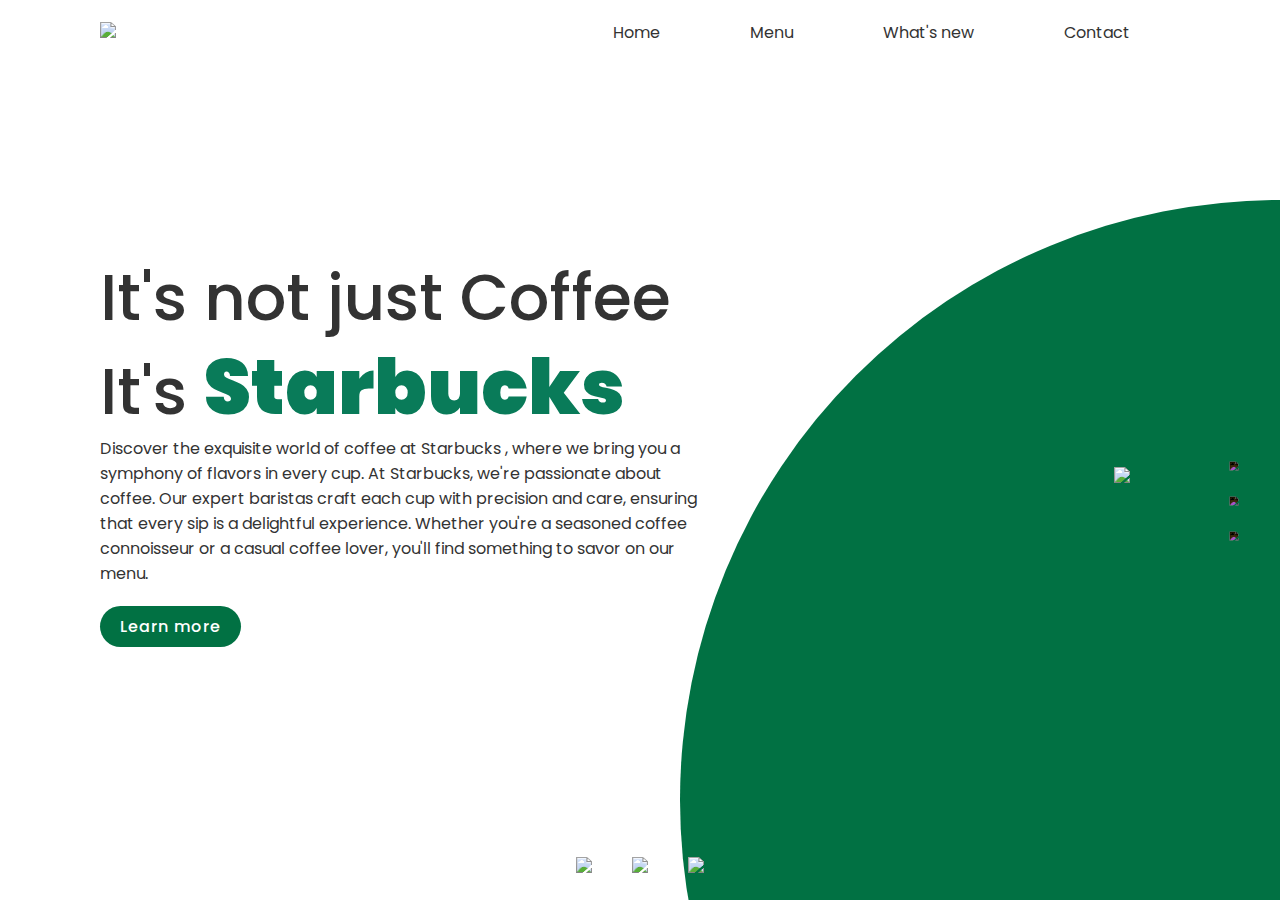
==== index.html @ be8ad5bc "changed the lorem with a proper about discription" ====
<!DOCTYPE html>
<html lang="en">
  <head>
    <meta charset="UTF-8" />
    <link rel="stylesheet" href="style.css" />
    <link rel="icon" type="image/x-icon" href="/images/logo.png">
    <title>Starbucks Website Landing Pages</title>
  </head>
  <body>
    <section>
      <div class="circle"></div>
      <header>
        <a href="#" class="logo"> <img src="images/logo.png" /></a>
        <ul class="nav-hover" style="list-style-type: none;">
          <li><a href="Home.html" class="menu-btn">Home</a></li>
          <li><a href="menu.html" class "menu-btn">Menu</a></li>
          <li><a href="#">What's new</a></li>
          <li><a href="#">Contact</a></li>
        </ul>
        
      </header>
      <div class="content">
        <div class="textBox">
          <h2>It's not just Coffee <br />It's <span>Starbucks</span></h2>
          <p>
            Discover the exquisite world of coffee at Starbucks , where we bring you a symphony of flavors in every cup.

At Starbucks, we're passionate about coffee. Our expert baristas craft each cup with precision and care, ensuring that every sip is a delightful experience. Whether you're a seasoned coffee connoisseur or a casual coffee lover, you'll find something to savor on our menu.
          </p>
          <a href="#">Learn more</a>
        </div>
        <div class="imgBox">
          <img src="images/img1.png" class="starbucks" />
        </div>
      </div>
      <ul class="thumb">
        <li>
          <img
            src="images/thumb1.png"
            onclick="imgSlider('img1.png');changeCircleColor('#017143')"
          />
        </li>
        <li>
          <img
            src="images/thumb2.png"
            onclick="imgSlider('img2.png');changeCircleColor('#eb7495')"
          />
        </li>
        <li>
          <img
            src="images/thumb3.png"
            onclick="imgSlider('img3.png');changeCircleColor('#d752b1')"
          />
        </li>
      </ul>
      <ul class="sci">
        <li>
          <a href="#"><img src="images/facebook.png" /></a>
        </li>
        <li>
          <a href="https://twitter.com/Tarunrathod_19?t=I5dAHzPbBHw-aefuZdtOfw&s=08"><img src="images/twitter.png" /></a>
        </li>
        <li>
          <a href="https://www.instagram.com/_.tarunnn.rathoddd._"><img src="images/instagram.png" /></a>
        </li>
      </ul>
    </section>
    <script type="text/javascript">
      function imgSlider(anything) {
        document.querySelector(".starbucks").src = anything;
      }
      function changeCircleColor(color) {
        const circle = document.querySelector(".circle");
        circle.style.background = color;
      }
    </script>
  </body>
</html>
---- style.css ----
@import url("https://fonts.googleapis.com/css?family=Poppins:200,300,400,500,600,700,800,900display=swap");
* {
  margin: 0;
  padding: 0;
  box-sizing: border-box;
  font-family: "Poppins", sans-serif;
}
section {
  position: absolute;
  width: 100%;
  min-height: 100vh;
  padding: 100px;
  display: flex;
  justify-content: space-between;
  align-items: center;
  background: #fff;
}
header {
  position: absolute;
  top: 0;
  left: 0;
  width: 100%;
  padding: 20px 100px;
  display: flex;
  justify-content: space-between;
  align-items: center;
}
header .logo {
  position: relative;
  max-width: 80px;
}
header ul {
  list-style: none;
  position: relative;
  display: flex;
  
}
header ul li a {
  position:relative;
  z-index: 1;
  display: inline-block;
  color: #333;
  font-weight: 400;
  margin-left: 40px;
  text-decoration: none;
  margin-right: 50px;
}
header ul li a:hover {
  color: #ffffff;
}
header ul li a:after {
  display: block;
  position: absolute;
  top: 0;
  left: 0;
  bottom: 0;
  right: 0;
  margin: auto;
  width: 100%;
  height: 1px;
  content: '.';
  color: transparent;
  background: #017143;
  visibility: none;
  opacity: 0;
  z-index: -1;
}
header ul li a:hover:after {
  opacity: 1;
  visibility: visible;
  height: 100%;
  border-radius: 150px;
border-color: #017143 !important;
transition: all 0.3s ease 0s;
}


@-moz-keyframes fill {
  0% {
    width: 0%;
    height: 1px;
  }
  50% {
    width: 100%;
    height: 1px;
  }
  100% {
    width: 100%;
    height: 100%;
    background: #333;
  }
}

/* Keyframes */
@-moz-keyframes circle {
  0% {
    width: 1px;
    top: 0;
    left: 0;
    bottom: 0;
    right: 0;
    margin: auto;
    height: 1px;
    z-index: -1;
    background: #eee;
    border-radius: 100%;
  }
  100% {
    background: #aaa;
    height: 5000%;
    width: 5000%;
    z-index: -1;
    top: 0;
    bottom: 0;
    left: 0;
    right: 0;
    margin: auto;
    border-radius: 0;
  }
}
.content {
  position: relative;
  width: 100%;
  display: flex;
  justify-content: space-between;
  align-items: center;
}
.content .textBox {
  position: relative;
  max-width: 600px;
}
.content .textBox h2 {
  color: #333;
  font-size: 4em;
  line-height: 1.4em;
  font-weight: 500;
}
.content .textBox h2 span {
  color: #097b59;
  font-size: 1.2em;
  font-weight: 900;
}
.content .textBox p {
  color: #333;
}
.content .textBox a:hover {
  transform: translateX(19%);
}
.content .textBox a {
  display: inline-block;
  margin-top: 20px;
  padding: 8px 20px;
  background: #017143;
  color: #fff;
  border-radius: 40px;
  font-weight: 500;
  letter-spacing: 1px;
  text-decoration: none;
}
.content .imgBox {
  width: 600px;
  display: flex;
  justify-content: flex-end;
  padding-right: 50px;
  margin-top: 50px;
}
.content .imgBox img {
  max-width: 340px;
}
.thumb {
  position: absolute;
  left: 50%;
  bottom: 20px;
  transform: translateX(-50%);
  display: flex;
}
.thumb li {
  list-style: none;
  display: inline-block;
  margin: 0 20px;
  cursor: pointer;
  transition: 0.5s;
}
.thumb li:hover {
  transform: translateY(-15px);
}
.thumb li img {
  max-width: 60px;
}
.sci {
  position: absolute;
  top: 50%;
  right: 30px;
  transform: translate(-50%);
  display: flex;
  justify-content: center;
  align-items: center;
  flex-direction: column;
}
.sci li {
  list-style: none;
}
.sci li a {
  display: inline-block;
  margin: 5px 0;
  transform: scale(0.6);
  filter: invert(1);
}
.sci li a:hover {
  transform: translateY(-10px);
}
.circle {
  position: absolute;
  top: 0;
  left: 0;
  width: 100%;
  height: 100%;
  background: #017143;
  clip-path: circle(600px at right 800px);
}
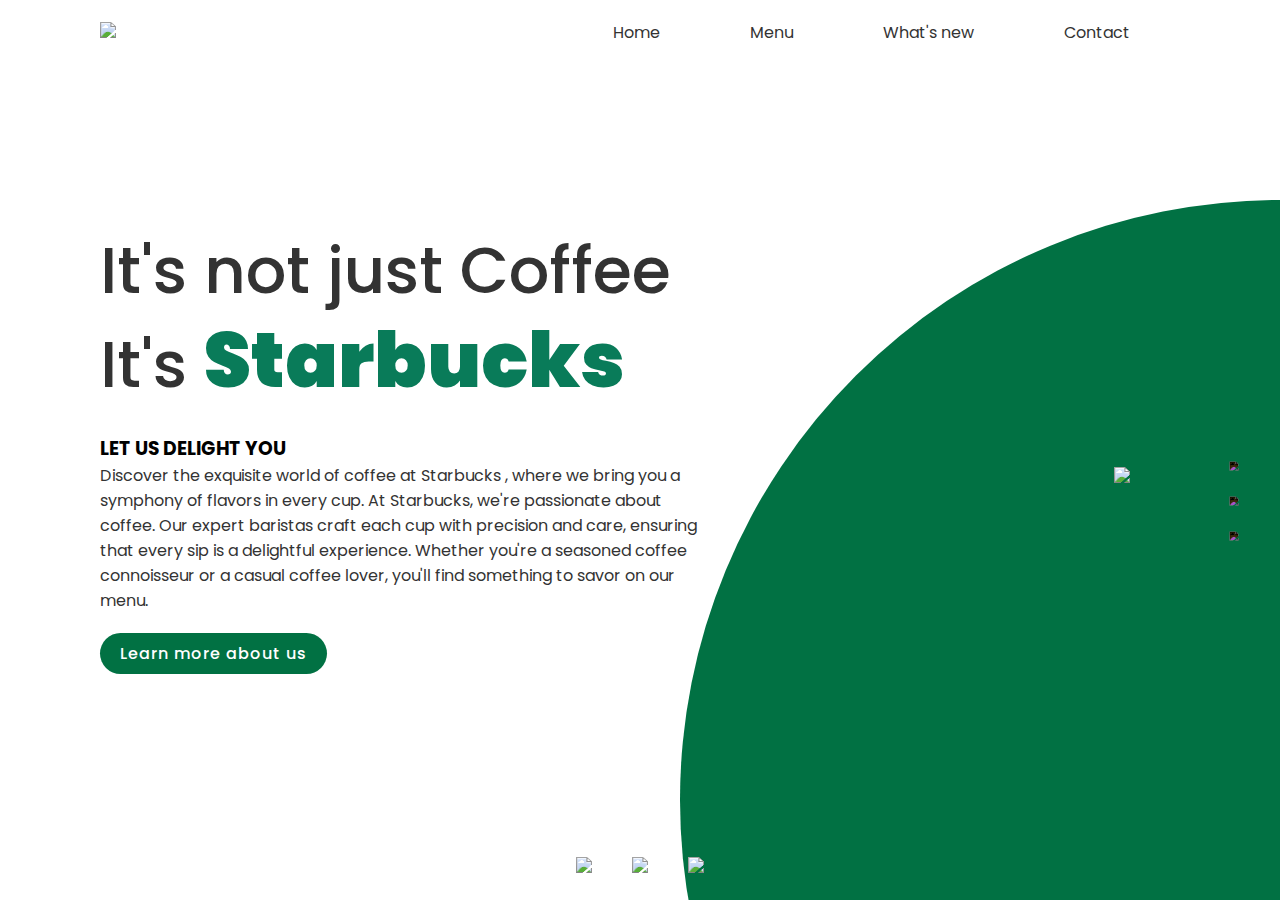
==== commit a79162eb: "conflict problem" ====
--- a/index.html
+++ b/index.html
@@ -22,12 +22,15 @@
       <div class="content">
         <div class="textBox">
           <h2>It's not just Coffee <br />It's <span>Starbucks</span></h2>
+          <br>
+          <h3>LET US DELIGHT YOU</h3>
+          
           <p>
             Discover the exquisite world of coffee at Starbucks , where we bring you a symphony of flavors in every cup.
 
-At Starbucks, we're passionate about coffee. Our expert baristas craft each cup with precision and care, ensuring that every sip is a delightful experience. Whether you're a seasoned coffee connoisseur or a casual coffee lover, you'll find something to savor on our menu.
+At Starbucks, we're passionate about coffee. Our expert baristas craft each cup with precision and care, ensuring that every sip is a delightful experience. Whether you're a seasoned coffee connoisseur or a casual coffee lover, you'll find something to savor on our menu. 
           </p>
-          <a href="#">Learn more</a>
+          <a href="#">Learn more about us</a>
         </div>
         <div class="imgBox">
           <img src="images/img1.png" class="starbucks" />
--- a/style.css
+++ b/style.css
@@ -30,93 +30,16 @@
   max-width: 80px;
 }
 header ul {
-  list-style: none;
   position: relative;
   display: flex;
-  
 }
 header ul li a {
-  position:relative;
-  z-index: 1;
   display: inline-block;
   color: #333;
   font-weight: 400;
   margin-left: 40px;
   text-decoration: none;
   margin-right: 50px;
-}
-header ul li a:hover {
-  color: #ffffff;
-}
-header ul li a:after {
-  display: block;
-  position: absolute;
-  top: 0;
-  left: 0;
-  bottom: 0;
-  right: 0;
-  margin: auto;
-  width: 100%;
-  height: 1px;
-  content: '.';
-  color: transparent;
-  background: #017143;
-  visibility: none;
-  opacity: 0;
-  z-index: -1;
-}
-header ul li a:hover:after {
-  opacity: 1;
-  visibility: visible;
-  height: 100%;
-  border-radius: 150px;
-border-color: #017143 !important;
-transition: all 0.3s ease 0s;
-}
-
-
-@-moz-keyframes fill {
-  0% {
-    width: 0%;
-    height: 1px;
-  }
-  50% {
-    width: 100%;
-    height: 1px;
-  }
-  100% {
-    width: 100%;
-    height: 100%;
-    background: #333;
-  }
-}
-
-/* Keyframes */
-@-moz-keyframes circle {
-  0% {
-    width: 1px;
-    top: 0;
-    left: 0;
-    bottom: 0;
-    right: 0;
-    margin: auto;
-    height: 1px;
-    z-index: -1;
-    background: #eee;
-    border-radius: 100%;
-  }
-  100% {
-    background: #aaa;
-    height: 5000%;
-    width: 5000%;
-    z-index: -1;
-    top: 0;
-    bottom: 0;
-    left: 0;
-    right: 0;
-    margin: auto;
-    border-radius: 0;
-  }
 }
 .content {
   position: relative;
@@ -218,3 +141,8 @@
   background: #017143;
   clip-path: circle(600px at right 800px);
 }
+
+ul.nav-hover li a:hover{
+   color: #097b59;
+   transform: translateY(-3px);
+}
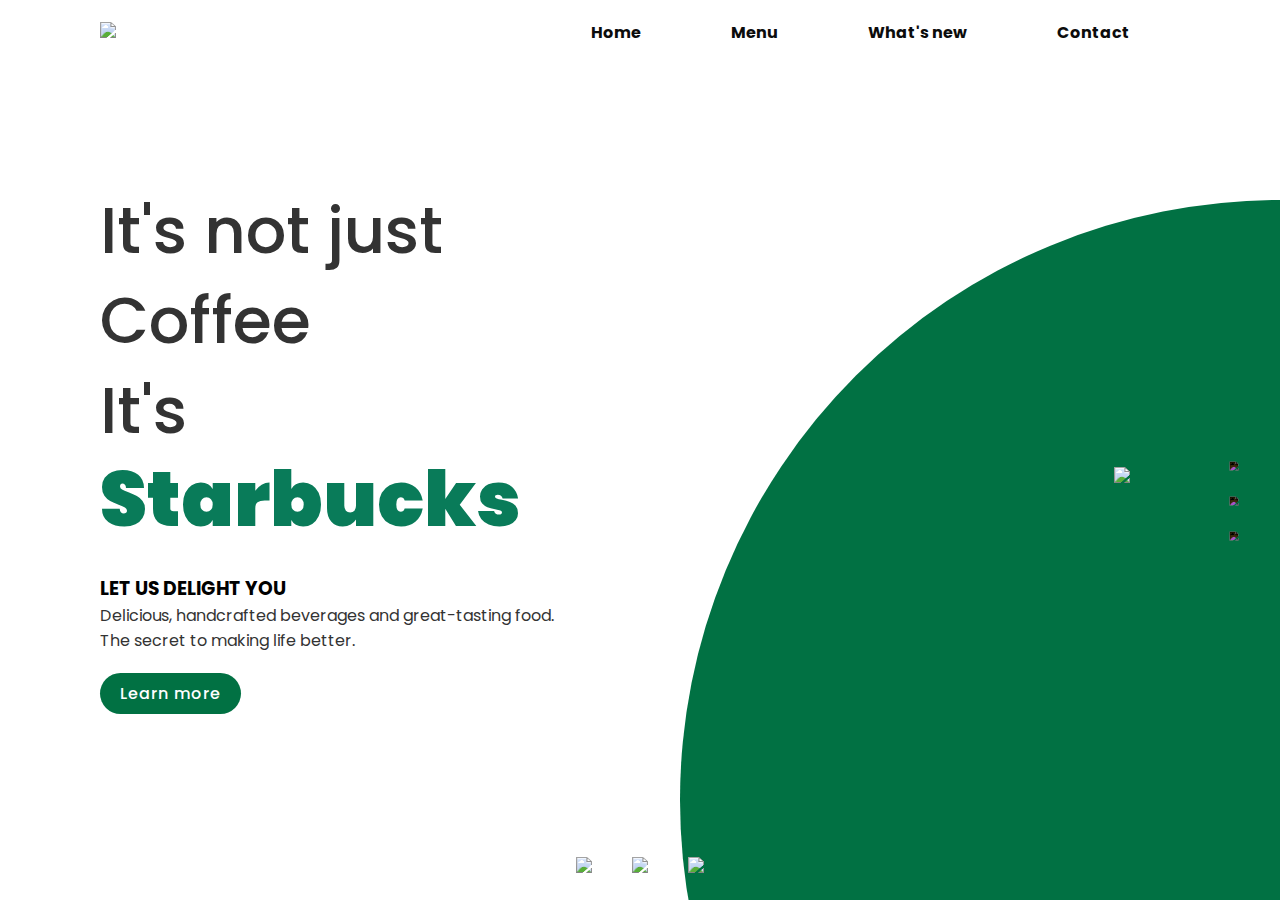
==== commit 3a5862d9: "i have change hover effect in form of zoom in and zoom out and color change" ====
--- a/index.html
+++ b/index.html
@@ -11,13 +11,14 @@
       <div class="circle"></div>
       <header>
         <a href="#" class="logo"> <img src="images/logo.png" /></a>
-        <ul class="nav-hover" style="list-style-type: none;">
+        <nav>
+        <ul class="nav-links" style="list-style-type: none;">
           <li><a href="Home.html" class="menu-btn">Home</a></li>
           <li><a href="menu.html" class "menu-btn">Menu</a></li>
           <li><a href="#">What's new</a></li>
           <li><a href="#">Contact</a></li>
         </ul>
-        
+      </nav>
       </header>
       <div class="content">
         <div class="textBox">
@@ -26,11 +27,11 @@
           <h3>LET US DELIGHT YOU</h3>
           
           <p>
-            Discover the exquisite world of coffee at Starbucks , where we bring you a symphony of flavors in every cup.
-
-At Starbucks, we're passionate about coffee. Our expert baristas craft each cup with precision and care, ensuring that every sip is a delightful experience. Whether you're a seasoned coffee connoisseur or a casual coffee lover, you'll find something to savor on our menu. 
+            Delicious, handcrafted beverages and great-tasting food.
+            <br>
+            The secret to making life better.  
           </p>
-          <a href="#">Learn more about us</a>
+          <a href="#">Learn more</a>
         </div>
         <div class="imgBox">
           <img src="images/img1.png" class="starbucks" />
@@ -61,7 +62,7 @@
           <a href="#"><img src="images/facebook.png" /></a>
         </li>
         <li>
-          <a href="https://twitter.com/Tarunrathod_19?t=I5dAHzPbBHw-aefuZdtOfw&s=08"><img src="images/twitter.png" /></a>
+          <a href="https://twitter.com/Tarunrathod_19?t=I5dAHzPbBHw-aefuZdtOfw&s=08"><img src="/images/icons8-twitterx-48.png" /></a>
         </li>
         <li>
           <a href="https://www.instagram.com/_.tarunnn.rathoddd._"><img src="images/instagram.png" /></a>
--- a/style.css
+++ b/style.css
@@ -24,6 +24,14 @@
   display: flex;
   justify-content: space-between;
   align-items: center;
+  
+}
+nav{
+  margin-left: auto;
+
+}
+.nav-hover:hover{
+  background-color: #564c4d;
 }
 header .logo {
   position: relative;
@@ -142,7 +150,14 @@
   clip-path: circle(600px at right 800px);
 }
 
-ul.nav-hover li a:hover{
-   color: #097b59;
-   transform: translateY(-3px);
+.nav-links a {
+  text-decoration: none;
+  color: #0c0c0c;
+  font-weight: bold;
+  transition: color 0.3s ease-in-out, transform 0.3s ease-in-out; 
 }
+
+.nav-links a:hover {
+  color: #1e6d33;
+  transform: scale(1.4); 
+}
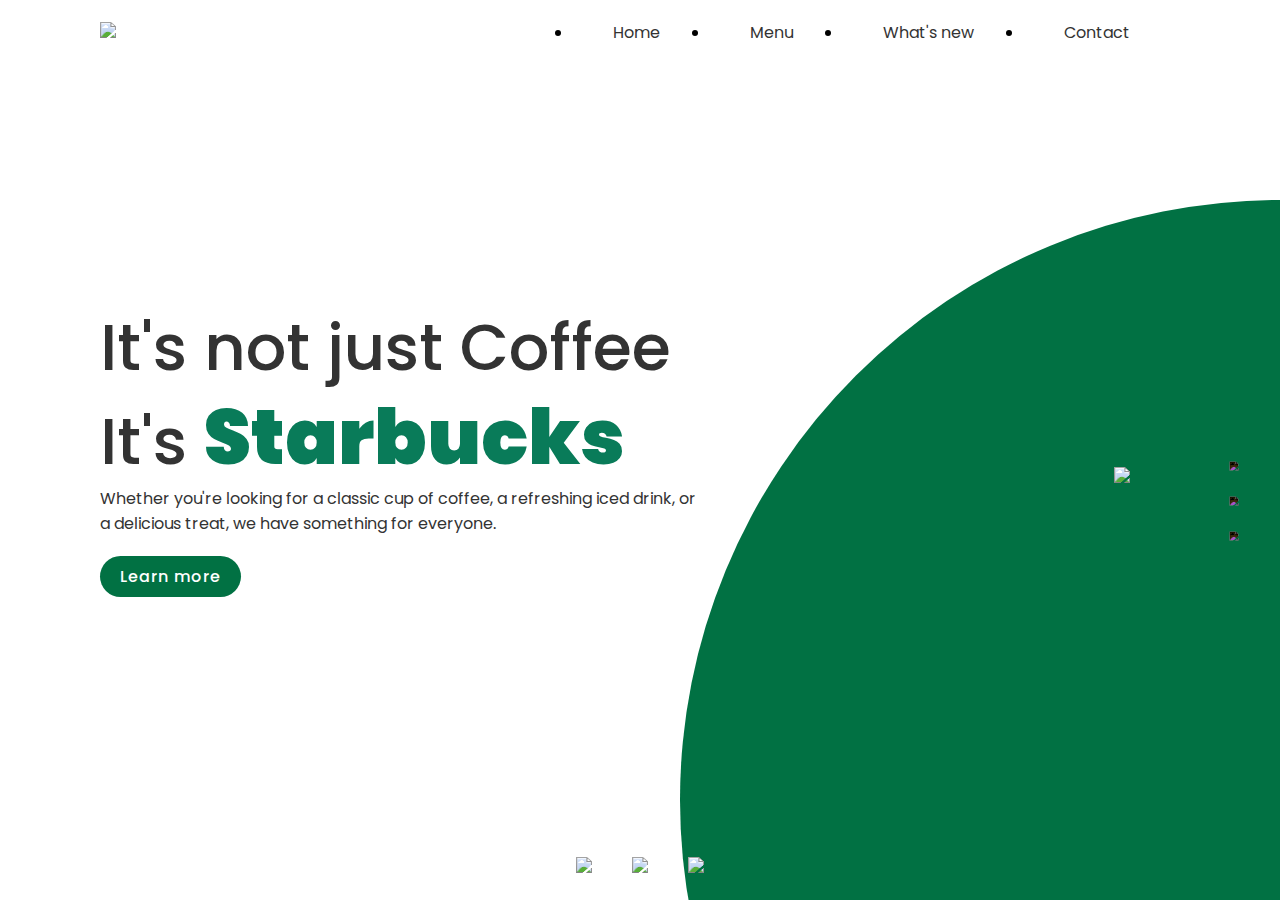
==== commit 772d6f04: "changed lorem text" ====
--- a/index.html
+++ b/index.html
@@ -3,7 +3,6 @@
   <head>
     <meta charset="UTF-8" />
     <link rel="stylesheet" href="style.css" />
-    <link rel="icon" type="image/x-icon" href="/images/logo.png">
     <title>Starbucks Website Landing Pages</title>
   </head>
   <body>
@@ -11,25 +10,19 @@
       <div class="circle"></div>
       <header>
         <a href="#" class="logo"> <img src="images/logo.png" /></a>
-        <nav>
-        <ul class="nav-links" style="list-style-type: none;">
+        <ul>
           <li><a href="Home.html" class="menu-btn">Home</a></li>
-          <li><a href="menu.html" class "menu-btn">Menu</a></li>
+          <li><a href="menu.html" class="menu-btn">Menu</a></li>
           <li><a href="#">What's new</a></li>
           <li><a href="#">Contact</a></li>
+          
         </ul>
-      </nav>
       </header>
       <div class="content">
         <div class="textBox">
           <h2>It's not just Coffee <br />It's <span>Starbucks</span></h2>
-          <br>
-          <h3>LET US DELIGHT YOU</h3>
-          
           <p>
-            Delicious, handcrafted beverages and great-tasting food.
-            <br>
-            The secret to making life better.  
+            Whether you're looking for a classic cup of coffee, a refreshing iced drink, or a delicious treat, we have something for everyone.
           </p>
           <a href="#">Learn more</a>
         </div>
@@ -62,7 +55,7 @@
           <a href="#"><img src="images/facebook.png" /></a>
         </li>
         <li>
-          <a href="https://twitter.com/Tarunrathod_19?t=I5dAHzPbBHw-aefuZdtOfw&s=08"><img src="/images/icons8-twitterx-48.png" /></a>
+          <a href="https://twitter.com/Tarunrathod_19?t=I5dAHzPbBHw-aefuZdtOfw&s=08"><img src="images/twitter.png" /></a>
         </li>
         <li>
           <a href="https://www.instagram.com/_.tarunnn.rathoddd._"><img src="images/instagram.png" /></a>
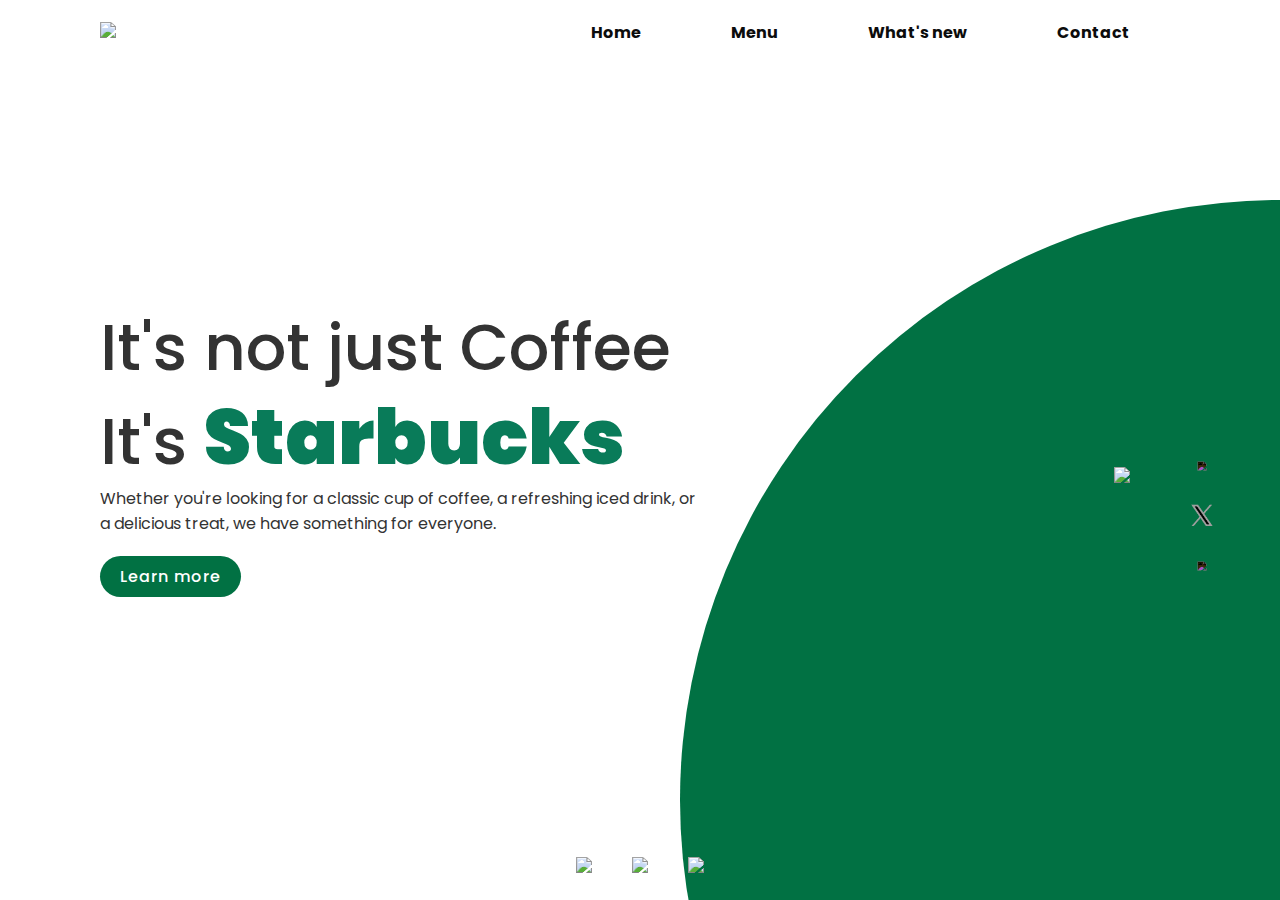
==== commit 46d771d1: "Merge d9ed2bc4e7bb1f3a55a71d632f1b1a2f5456df1e into ecf54dbcc103413cf622dda34d846cf04f0bb985" ====
--- a/index.html
+++ b/index.html
@@ -3,26 +3,30 @@
   <head>
     <meta charset="UTF-8" />
     <link rel="stylesheet" href="style.css" />
+    <link rel="icon" type="image/x-icon" href="/images/logo.png">
     <title>Starbucks Website Landing Pages</title>
+    <link rel="icon" type="image/x-icon" href="/images/logo.png"> 
   </head>
   <body>
     <section>
       <div class="circle"></div>
       <header>
         <a href="#" class="logo"> <img src="images/logo.png" /></a>
-        <ul>
+        <div class="toggle" onclick="toggleMenu();"></div>
+        <ul class="nav-hover navigation" style="list-style-type: none;">
           <li><a href="Home.html" class="menu-btn">Home</a></li>
-          <li><a href="menu.html" class="menu-btn">Menu</a></li>
+          <li><a href="menu.html" class "menu-btn">Menu</a></li>
           <li><a href="#">What's new</a></li>
           <li><a href="#">Contact</a></li>
-          
         </ul>
+        
       </header>
       <div class="content">
         <div class="textBox">
           <h2>It's not just Coffee <br />It's <span>Starbucks</span></h2>
+    
           <p>
-            Whether you're looking for a classic cup of coffee, a refreshing iced drink, or a delicious treat, we have something for everyone.
+            Whether you're looking for a classic cup of coffee, a refreshing iced drink, or a delicious treat, we have something for everyone. 
           </p>
           <a href="#">Learn more</a>
         </div>
@@ -34,19 +38,19 @@
         <li>
           <img
             src="images/thumb1.png"
-            onclick="imgSlider('img1.png');changeCircleColor('#017143')"
+            onclick="imgSlider('images/img1.png');changeCircleColor('#017143')"
           />
         </li>
         <li>
           <img
             src="images/thumb2.png"
-            onclick="imgSlider('img2.png');changeCircleColor('#eb7495')"
+            onclick="imgSlider('images/img2.png');changeCircleColor('#eb7495')"
           />
         </li>
         <li>
           <img
             src="images/thumb3.png"
-            onclick="imgSlider('img3.png');changeCircleColor('#d752b1')"
+            onclick="imgSlider('images/img3.png');changeCircleColor('#d752b1')"
           />
         </li>
       </ul>
@@ -55,7 +59,7 @@
           <a href="#"><img src="images/facebook.png" /></a>
         </li>
         <li>
-          <a href="https://twitter.com/Tarunrathod_19?t=I5dAHzPbBHw-aefuZdtOfw&s=08"><img src="images/twitter.png" /></a>
+          <a href="https://twitter.com/Tarunrathod_19?t=I5dAHzPbBHw-aefuZdtOfw&s=08"><img src="/images/icons8-twitterx-48.png" /></a>
         </li>
         <li>
           <a href="https://www.instagram.com/_.tarunnn.rathoddd._"><img src="images/instagram.png" /></a>
@@ -70,6 +74,13 @@
         const circle = document.querySelector(".circle");
         circle.style.background = color;
       }
+
+      function toggleMenu(){
+        var menuToggle = document.querySelector('.toggle');
+        var navigation = document.querySelector('.navigation')
+        menuToggle.classList.toggle('active')
+        navigation.classList.toggle('active')
+      }
     </script>
   </body>
 </html>
--- a/style.css
+++ b/style.css
@@ -24,14 +24,6 @@
   display: flex;
   justify-content: space-between;
   align-items: center;
-  
-}
-nav{
-  margin-left: auto;
-
-}
-.nav-hover:hover{
-  background-color: #564c4d;
 }
 header .logo {
   position: relative;
@@ -149,15 +141,73 @@
   background: #017143;
   clip-path: circle(600px at right 800px);
 }
-
-.nav-links a {
+.nav-hover a {
   text-decoration: none;
   color: #0c0c0c;
   font-weight: bold;
-  transition: color 0.3s ease-in-out, transform 0.3s ease-in-out; 
-}
-
-.nav-links a:hover {
+  transition: color 0.3s ease-in-out, transform 0.3s ease-in-out;
+}
+
+.nav-hover a:hover {
   color: #1e6d33;
-  transform: scale(1.4); 
-}
+  transform: scale(1.4);
+}
+
+
+/* Media Query */
+
+@media (max-width: 991px){
+  header{
+    padding: 20px;
+  }   
+  header .logo{
+    max-width: 60px;
+  }
+  header ul{
+    position: relative;
+    display: none;
+  }
+  .toggle{
+    position: relative;
+    width: 55px;
+    height: 55px;
+    cursor: pointer;
+    background: url(./images/menu.png);
+    background-size: 43px;
+    background-position: center;
+    background-repeat: no-repeat;
+    filter: invert(1);
+    z-index: 11;
+  }
+  .toggle.active{
+    position: fixed;
+    right: 20px;
+    background: url(./images/close.png);
+    background-size: 25px;
+    background-position: center;
+    background-repeat: no-repeat;
+    filter: invert(1);
+  }
+  header ul.navigation.active{
+    position: fixed;
+    top: 0;
+    left: 0;
+    width: 100%;
+    height: 35%;
+    display: flex;
+    justify-content: center;
+    align-items: center;
+    flex-direction: column;
+    background: #fff;
+    z-index: 10;
+  }
+  header ul li a{
+    font-size: 1.5em;
+    font-weight: 400;
+    margin: 5px 0;
+    text-decoration: none;
+  }
+  section{
+    padding: 20px;
+  }
+}